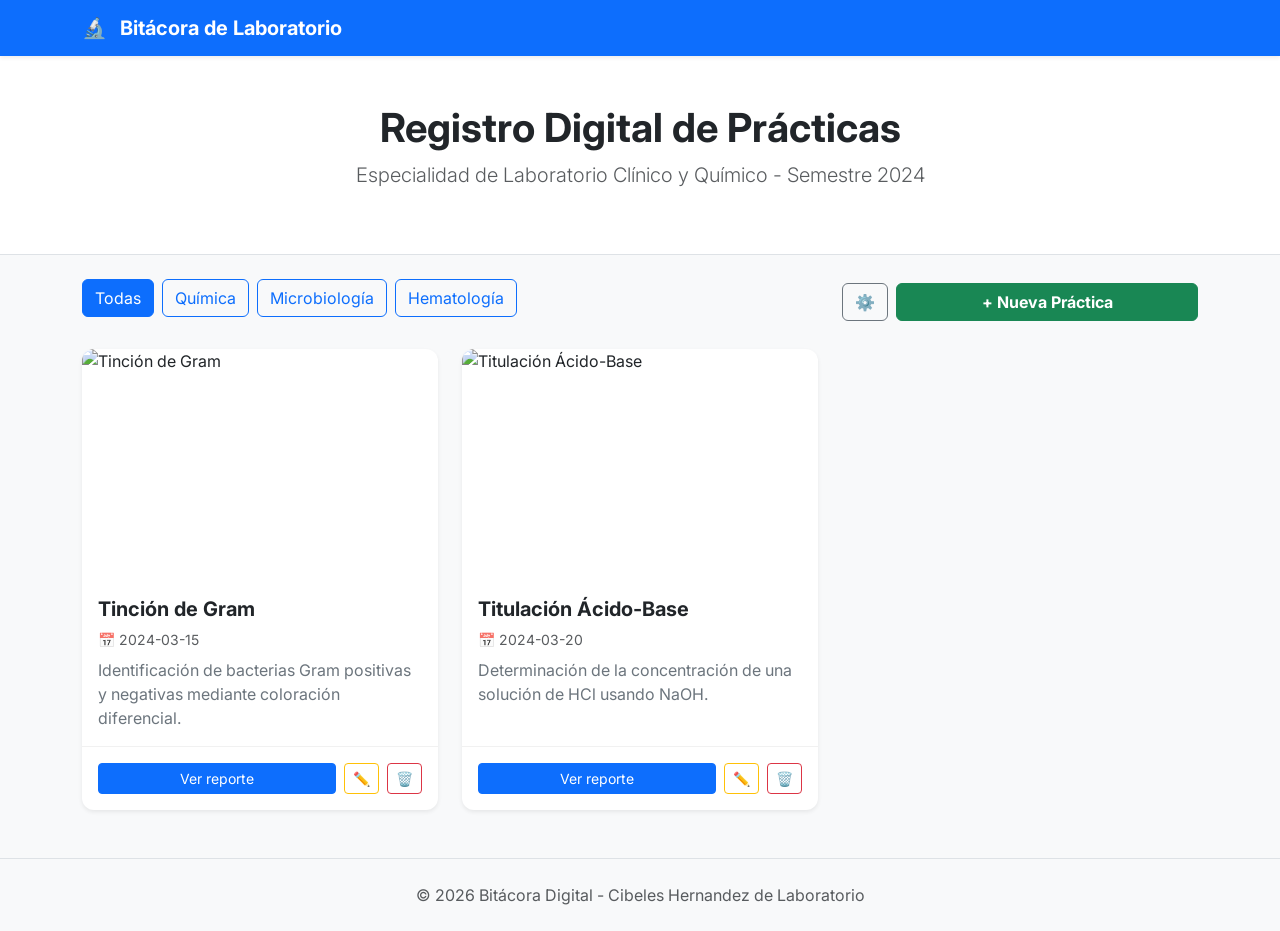
==== home/index.html @ b6f222ba "Primer commit: Bitácora de laboratorio con CRUD y categorías dinámicas." ====
<!DOCTYPE html>
<html lang="es">
<head>
    <meta charset="UTF-8">
    <meta name="viewport" content="width=device-width, initial-scale=1.0">
    <title>Bitácora Digital de Laboratorio | Bachillerato</title>
    <!-- Bootstrap 5 CSS -->
    <link href="https://cdn.jsdelivr.net/npm/bootstrap@5.3.0/dist/css/bootstrap.min.css" rel="stylesheet">
    <!-- Google Fonts -->
    <link href="https://fonts.googleapis.com/css2?family=Inter:wght@400;600;700&display=swap" rel="stylesheet">
    <!-- Custom CSS -->
    <link rel="stylesheet" href="css/style.css">
</head>
<body>

    <!-- Navbar -->
    <nav class="navbar navbar-expand-lg navbar-dark bg-primary sticky-top shadow-sm">
        <div class="container">
            <a class="navbar-brand fw-bold" href="#">
                <span class="me-2">🔬</span> Bitácora de Laboratorio
            </a>
        </div>
    </nav>

    <!-- Hero Section -->
    <header class="bg-white py-5 mb-4 border-bottom">
        <div class="container text-center">
            <h1 class="fw-bold text-dark">Registro Digital de Prácticas</h1>
            <p class="lead text-muted">Especialidad de Laboratorio Clínico y Químico - Semestre 2024</p>
        </div>
    </header>

    <main class="container">
        <!-- Filtros -->
        <div class="row mb-4 align-items-center">
            <div class="col-md-8 mb-3 mb-md-0">
                <div class="d-flex gap-2 scrollable-filters pb-2" id="filter-buttons">
                    <!-- Se carga dinámicamente -->
                </div>
            </div>
            <div class="col-md-4 text-md-end d-flex gap-2 justify-content-md-end">
                <button class="btn btn-outline-secondary" data-bs-toggle="modal" data-bs-target="#categoryModal" title="Administrar Categorías">⚙️</button>
                <button class="btn btn-success fw-bold px-4 w-100 w-md-auto" data-bs-toggle="modal" data-bs-target="#practiceFormModal" onclick="prepareCreate()">+ Nueva Práctica</button>
            </div>
        </div>

        <!-- Grid de Prácticas -->
        <div class="row row-cols-1 row-cols-md-2 row-cols-lg-3 g-4" id="practice-grid">
            <!-- Las tarjetas se cargarán dinámicamente con JS -->
        </div>
    </main>

    <!-- Modal de Detalle -->
    <div class="modal fade" id="practiceModal" tabindex="-1" aria-labelledby="modalTitle" aria-hidden="true">
        <div class="modal-dialog modal-lg modal-dialog-scrollable">
            <div class="modal-content border-0 shadow">
                <div class="modal-header bg-light">
                    <h5 class="modal-title fw-bold" id="modalTitle">Detalle de la Práctica</h5>
                    <button type="button" class="btn-close" data-bs-dismiss="modal" aria-label="Close"></button>
                </div>
                <div class="modal-body p-4" id="modalBody">
                    <!-- Contenido dinámico -->
                </div>
                <div class="modal-footer">
                    <button type="button" class="btn btn-secondary" data-bs-dismiss="modal">Cerrar</button>
                </div>
            </div>
        </div>
    </div>

    <!-- Modal de Formulario (CRUD) -->
    <div class="modal fade" id="practiceFormModal" tabindex="-1" aria-hidden="true">
        <div class="modal-dialog modal-lg modal-dialog-scrollable">
                <form id="practiceForm" class="modal-content border-0 shadow">
                    <div class="modal-header bg-primary text-white d-flex align-items-center">
                        <h5 class="modal-title fw-bold mb-0" id="formModalTitle">Nueva Práctica</h5>
                        <div class="ms-auto d-flex gap-2">
                            <button type="button" class="btn btn-sm btn-light fw-bold" data-bs-dismiss="modal">Cancelar</button>
                            <button type="submit" class="btn btn-sm btn-success fw-bold px-3">Guardar</button>
                        </div>
                        <button type="button" class="btn-close btn-close-white ms-2" data-bs-dismiss="modal" aria-label="Close"></button>
                    </div>
                    <div class="modal-body p-4">
                        <input type="hidden" id="practiceId">
                        <div class="row g-3">
                            <div class="col-md-8">
                                <label class="form-label fw-bold small">Nombre de la Práctica</label>
                                <input type="text" id="formTitle" class="form-control" placeholder="Ej: Tinción de Gram" required>
                            </div>
                            <div class="col-md-4">
                                <label class="form-label fw-bold small">Categoría</label>
                                <select id="formCategory" class="form-select" required></select>
                            </div>
                            <div class="col-md-6">
                                <label class="form-label fw-bold small">Fecha</label>
                                <input type="date" id="formDate" class="form-control" required>
                            </div>
                            <div class="col-12">
                                <label class="form-label fw-bold small">Imagen (URL)</label>
                                <input type="url" id="formImage" class="form-control" placeholder="https://ejemplo.com/foto.jpg (Opcional)">
                                <div class="form-text">Deja este campo vacío para generar una imagen científica aleatoria.</div>
                            </div>
                            <div class="col-12">
                                <label class="form-label fw-bold small">Resumen</label>
                                <textarea id="formSummary" class="form-control" rows="2" placeholder="Breve descripción para la tarjeta..." required></textarea>
                            </div>
                            <div class="col-12">
                                <label class="form-label fw-bold small">Objetivo</label>
                                <textarea id="formObjective" class="form-control" rows="2" required></textarea>
                            </div>
                            <div class="col-12">
                                <label class="form-label fw-bold small">Materiales (uno por línea)</label>
                                <textarea id="formMaterials" class="form-control" rows="3" placeholder="Portaobjetos&#10;Lugol..." required></textarea>
                            </div>
                            <div class="col-12">
                                <label class="form-label fw-bold small">Procedimiento (uno por línea)</label>
                                <textarea id="formProcedure" class="form-control" rows="3" placeholder="1. Fijar muestra...&#10;2. Agregar colorante..." required></textarea>
                            </div>
                            <div class="col-12">
                                <label class="form-label fw-bold small">Resultados y Conclusiones</label>
                                <textarea id="formResults" class="form-control" rows="3" required></textarea>
                            </div>
                        </div>
                    </div>
                </form>
        </div>
    </div>

    <!-- Modal de Gestión de Categorías -->
    <div class="modal fade" id="categoryModal" tabindex="-1" aria-hidden="true">
        <div class="modal-dialog modal-sm">
            <div class="modal-content border-0 shadow">
                <div class="modal-header">
                    <h5 class="modal-title fw-bold">Categorías</h5>
                    <button type="button" class="btn-close" data-bs-dismiss="modal"></button>
                </div>
                <div class="modal-body p-3">
                    <div id="categoryList" class="d-flex flex-column gap-2 mb-3">
                        <!-- Lista dinámica -->
                    </div>
                    <hr>
                    <div class="input-group input-group-sm">
                        <input type="text" id="newCategoryInput" class="form-control" placeholder="Nueva...">
                        <button class="btn btn-primary" onclick="addCategory()">Añadir</button>
                    </div>
                </div>
            </div>
        </div>
    </div>

    <footer class="py-4 mt-5 bg-light border-top">
        <div class="container text-center">
            <p class="text-muted mb-0">&copy; 2026 Bitácora Digital - Cibeles Hernandez de Laboratorio</p>
        </div>
    </footer>

    <!-- Bootstrap JS Bundle -->
    <script src="https://cdn.jsdelivr.net/npm/bootstrap@5.3.0/dist/js/bootstrap.bundle.min.js"></script>
    <!-- Custom JS -->
    <script src="js/script.js"></script>
</body>
</html>
---- home/css/style.css ----
:root {
    --primary-clinical: #0d6efd;
    --secondary-lab: #198754;
    --bg-light: #f8f9fa;
    --text-main: #343a40;
}

body {
    background-color: var(--bg-light);
    font-family: 'Inter', sans-serif;
    color: var(--text-main);
}

.card {
    transition: transform 0.2s ease, box-shadow 0.2s ease;
    border: none;
    border-radius: 12px;
    overflow: hidden;
}

.card:hover {
    transform: translateY(-5px);
    box-shadow: 0 10px 20px rgba(0,0,0,0.08) !important;
}

.card-img-top {
    height: 200px;
    object-fit: cover;
}

.badge-quimica { background-color: #6f42c1; }
.badge-microbiologia { background-color: #198754; }
.badge-hematologia { background-color: #dc3545; }

.modal-content {
    border-radius: 15px;
}

.practice-section-title {
    color: var(--primary-clinical);
    border-bottom: 2px solid #e9ecef;
    padding-bottom: 5px;
    margin-top: 20px;
    margin-bottom: 10px;
    font-weight: 600;
}

.card-footer {
    background-color: transparent !important;
    border-top: 1px solid #f1f1f1 !important;
}

.scrollable-filters {
    overflow-x: auto;
    -webkit-overflow-scrolling: touch;
    scrollbar-width: none; /* Oculta scrollbar en Firefox */
    -ms-overflow-style: none;  /* Oculta scrollbar en IE/Edge */
}

.scrollable-filters::-webkit-scrollbar {
    display: none; /* Oculta scrollbar en Chrome/Safari */
}

.scrollable-filters .btn {
    white-space: nowrap; /* Evita que el texto de los botones se rompa en dos líneas */
}

.category-item {
    display: flex;
    justify-content: space-between;
    align-items: center;
    padding: 8px 12px;
    background: #fff;
    border-radius: 8px;
}

/* Asegurar que el modal body tenga scroll visible y estético */
.modal-body {
    overflow-y: auto;
    scrollbar-width: thin;
    scrollbar-color: var(--primary-clinical) #f1f1f1;
}

.modal-body::-webkit-scrollbar {
    width: 6px;
}
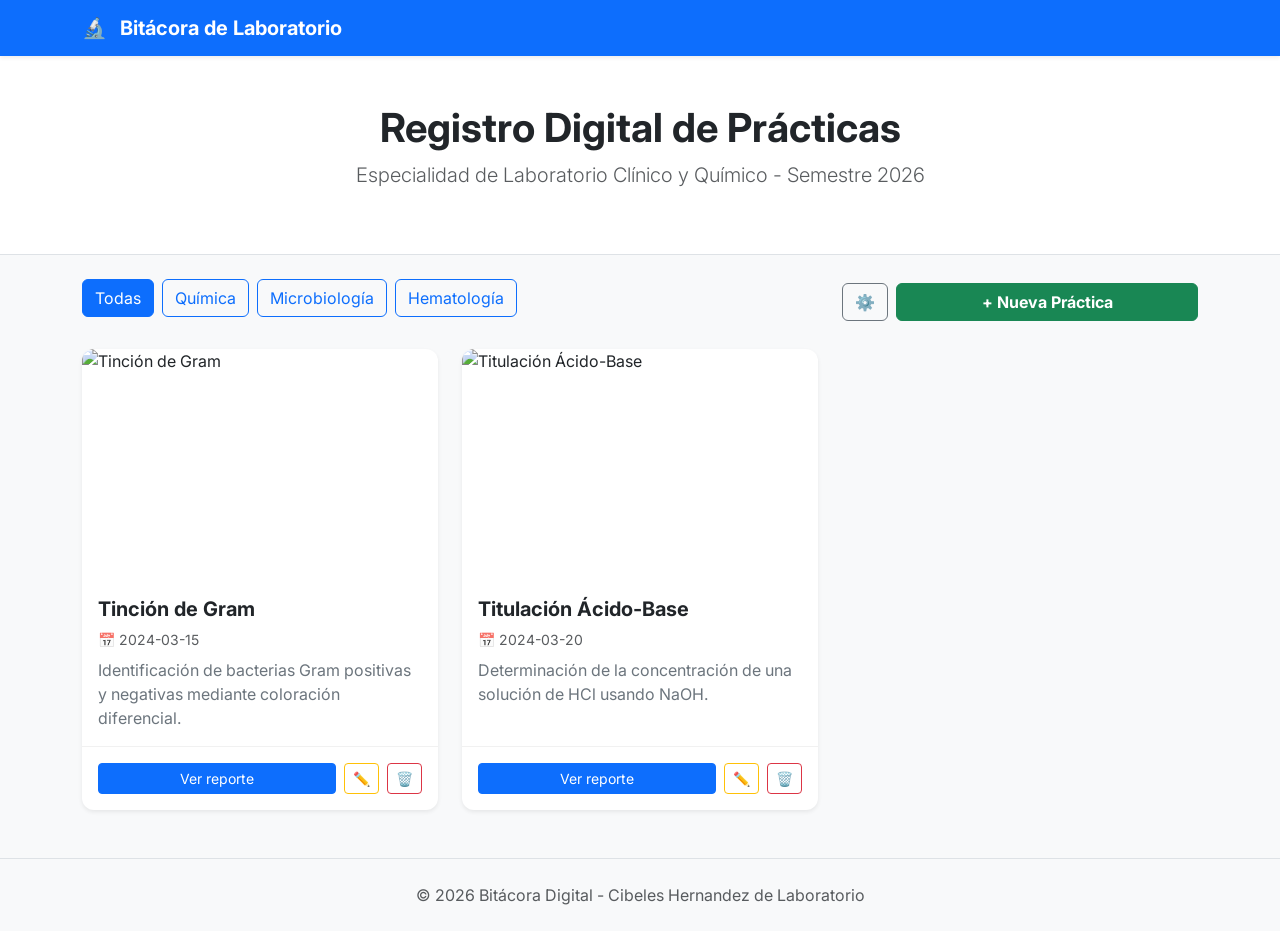
==== commit 678fe65e: "Primer commit: Bitácora de laboratorio con CRUD y categorías dinámicas" ====
--- a/home/index.html
+++ b/home/index.html
@@ -26,7 +26,7 @@
     <header class="bg-white py-5 mb-4 border-bottom">
         <div class="container text-center">
             <h1 class="fw-bold text-dark">Registro Digital de Prácticas</h1>
-            <p class="lead text-muted">Especialidad de Laboratorio Clínico y Químico - Semestre 2024</p>
+            <p class="lead text-muted">Especialidad de Laboratorio Clínico y Químico - Semestre 2026</p>
         </div>
     </header>
 
